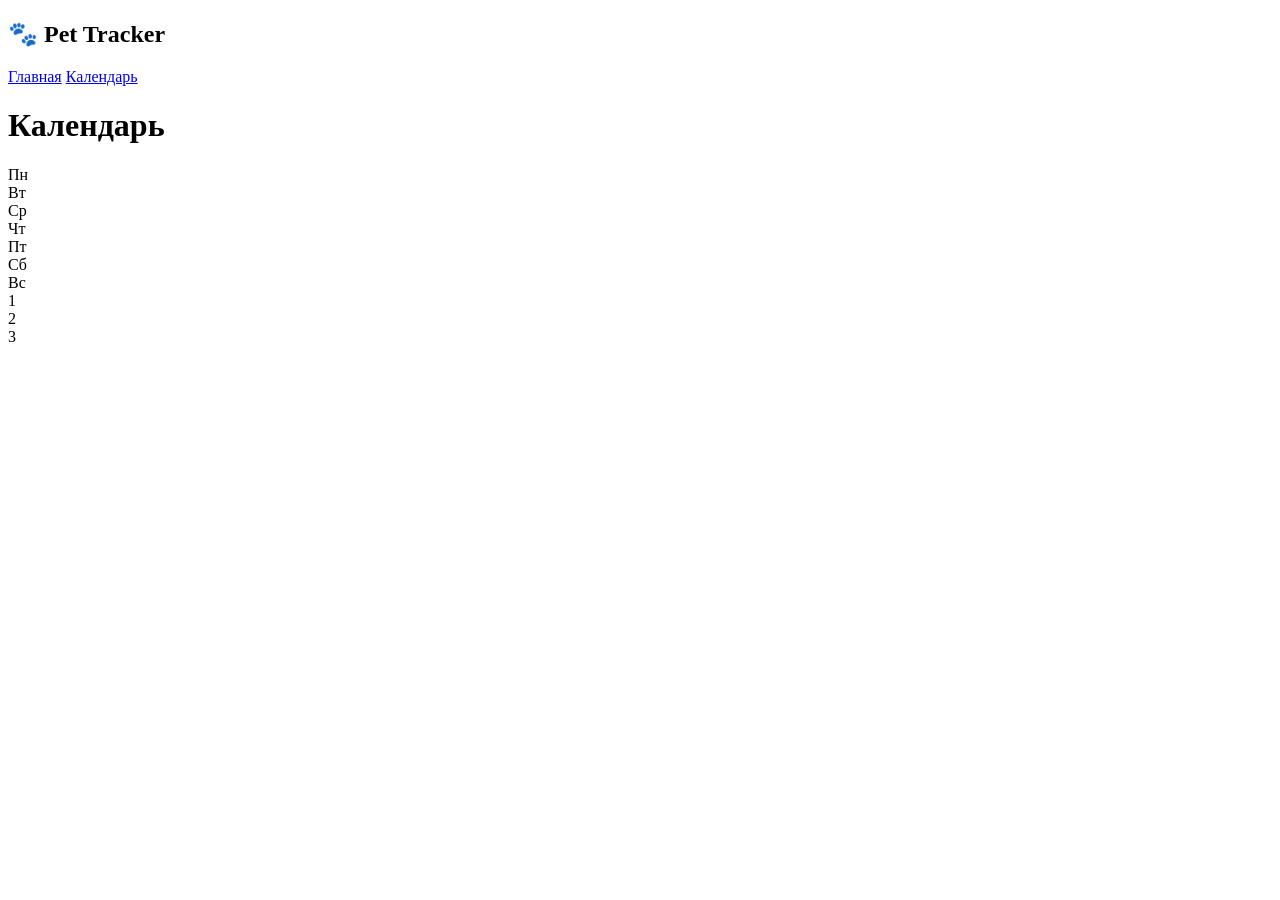
==== calendar.html @ 7230410f "Add files via upload" ====
<!DOCTYPE html>
<html lang="ru">
<head>
    <meta charset="UTF-8">
    <title>Календарь</title>
    <link rel="stylesheet" href="style.css">
</head>
<body>

<div class="menu">
    <h2>🐾 Pet Tracker</h2>
    <a href="index.html">Главная</a>
    <a href="calendar.html" class="active">Календарь</a>
</div>

<div class="content">
    <h1>Календарь</h1>
    <div class="calendar-grid">
        <div class="day-name">Пн</div>
        <div class="day-name">Вт</div>
        <div class="day-name">Ср</div>
        <div class="day-name">Чт</div>
        <div class="day-name">Пт</div>
        <div class="day-name">Сб</div>
        <div class="day-name">Вс</div>
        <!-- пример дней месяца -->
        <div class="day">1</div>
        <div class="day">2</div>
        <div class="day">3</div>
    </div>
</div>

</body>
</html>
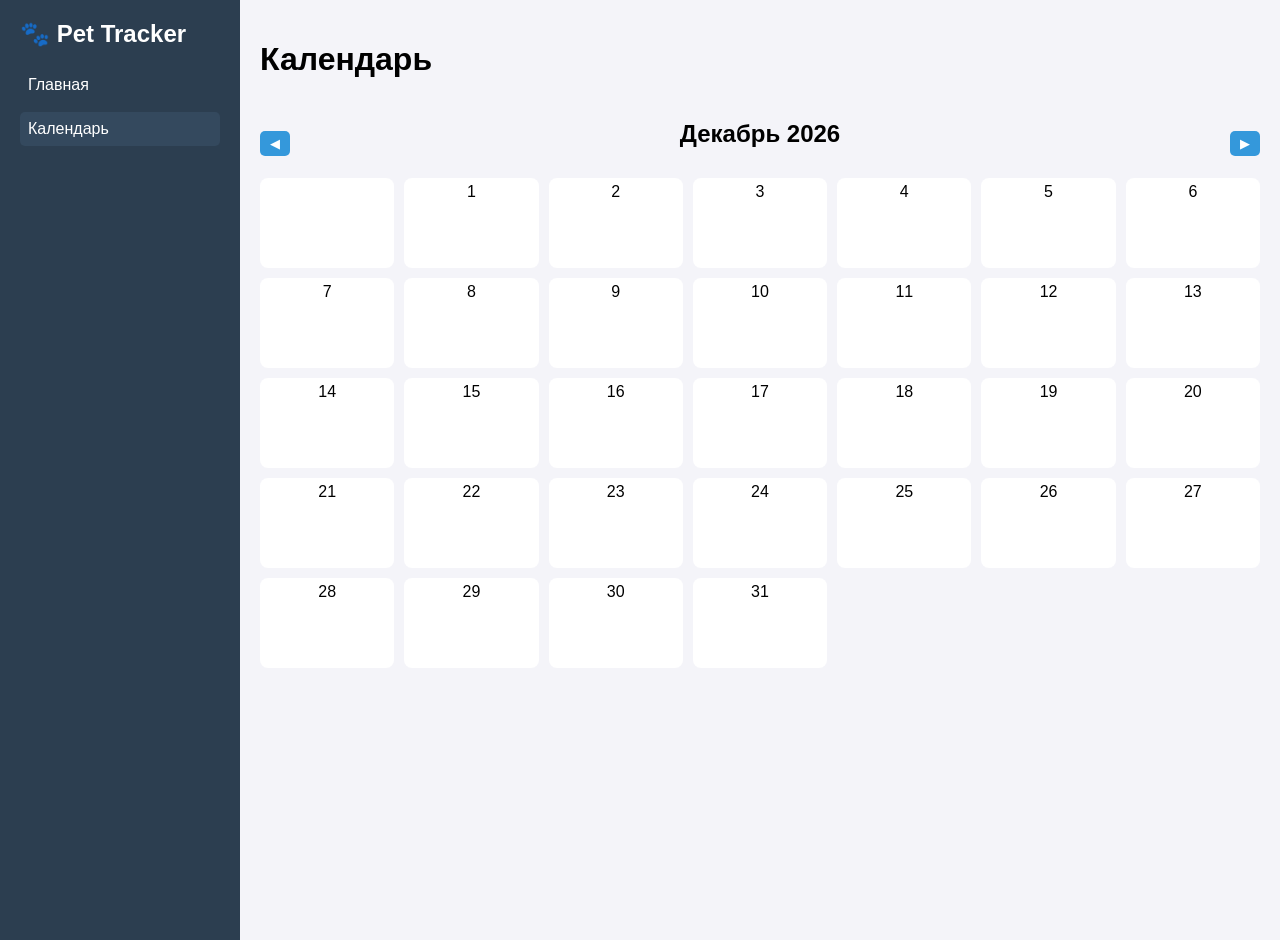
==== commit 8551b192: "Add files via upload" ====
--- a/calendar.html
+++ b/calendar.html
@@ -15,20 +15,14 @@
 
 <div class="content">
     <h1>Календарь</h1>
-    <div class="calendar-grid">
-        <div class="day-name">Пн</div>
-        <div class="day-name">Вт</div>
-        <div class="day-name">Ср</div>
-        <div class="day-name">Чт</div>
-        <div class="day-name">Пт</div>
-        <div class="day-name">Сб</div>
-        <div class="day-name">Вс</div>
-        <!-- пример дней месяца -->
-        <div class="day">1</div>
-        <div class="day">2</div>
-        <div class="day">3</div>
+    <div class="calendar-header">
+        <button onclick="prevMonth()">◀</button>
+        <h2 id="monthYear"></h2>
+        <button onclick="nextMonth()">▶</button>
     </div>
+    <div class="calendar-grid" id="calendar"></div>
 </div>
 
+<script src="script.js"></script>
 </body>
 </html>
--- a/style.css
+++ b/style.css
@@ -0,0 +1,153 @@
+body {
+    font-family: Arial, sans-serif;
+    margin: 0;
+    display: flex;
+    background: #f4f4f9;
+}
+
+.menu {
+    width: 200px;
+    background: #2c3e50;
+    color: white;
+    padding: 20px;
+    height: 100vh;
+}
+
+.menu h2 {
+    margin-top: 0;
+    margin-bottom: 20px;
+}
+
+.menu a {
+    display: block;
+    color: white;
+    text-decoration: none;
+    margin: 10px 0;
+    padding: 8px;
+    border-radius: 5px;
+}
+
+.menu a.active, .menu a:hover {
+    background: #34495e;
+}
+
+.content {
+    flex: 1;
+    padding: 20px;
+}
+
+.pets {
+    display: flex;
+    flex-wrap: wrap;
+    gap: 15px;
+}
+
+.pet {
+    background: white;
+    padding: 10px;
+    border-radius: 10px;
+    width: 150px;
+    text-align: center;
+    box-shadow: 0 2px 5px rgba(0,0,0,0.2);
+    cursor: pointer;
+    position: relative;
+}
+
+.pet img {
+    width: 100%;
+    border-radius: 10px;
+}
+
+.pet button {
+    position: absolute;
+    top: 5px;
+    right: 5px;
+    border: none;
+    background: #e74c3c;
+    color: white;
+    border-radius: 5px;
+    cursor: pointer;
+}
+
+button {
+    margin-top: 20px;
+    padding: 10px;
+    border: none;
+    border-radius: 8px;
+    background: #3498db;
+    color: white;
+    cursor: pointer;
+}
+
+/* Модальное окно */
+.modal {
+    display: none;
+    position: fixed;
+    top:0; left:0;
+    width:100%; height:100%;
+    background: rgba(0,0,0,0.5);
+    justify-content: center;
+    align-items: center;
+}
+
+.modal-content {
+    background: white;
+    padding: 20px;
+    border-radius: 10px;
+    display: flex;
+    flex-direction: column;
+    gap: 10px;
+}
+.modal input {
+    padding: 8px;
+}
+
+/* Календарь */
+.calendar-header{
+    display:flex;
+    justify-content: space-between;
+    align-items: center;
+    margin-bottom:10px;
+}
+
+.calendar-header button{
+    padding:5px 10px;
+    border:none;
+    border-radius:5px;
+    background:#3498db;
+    color:white;
+    cursor:pointer;
+}
+
+.calendar-grid{
+    display: grid;
+    grid-template-columns: repeat(7, 1fr);
+    gap: 10px;
+}
+
+.day-name{
+    font-weight: bold;
+    text-align: center;
+}
+
+.day{
+    background: white;
+    border-radius: 8px;
+    height: 80px;
+    display: flex;
+    flex-direction: column;
+    justify-content: flex-start;
+    align-items: center;
+    padding:5px;
+    cursor: pointer;
+}
+
+.event{
+    font-size:12px;
+    margin-top:3px;
+    background:#f1c40f;
+    border-radius:3px;
+    padding:1px 3px;
+    width:90%;
+    text-align:center;
+}
